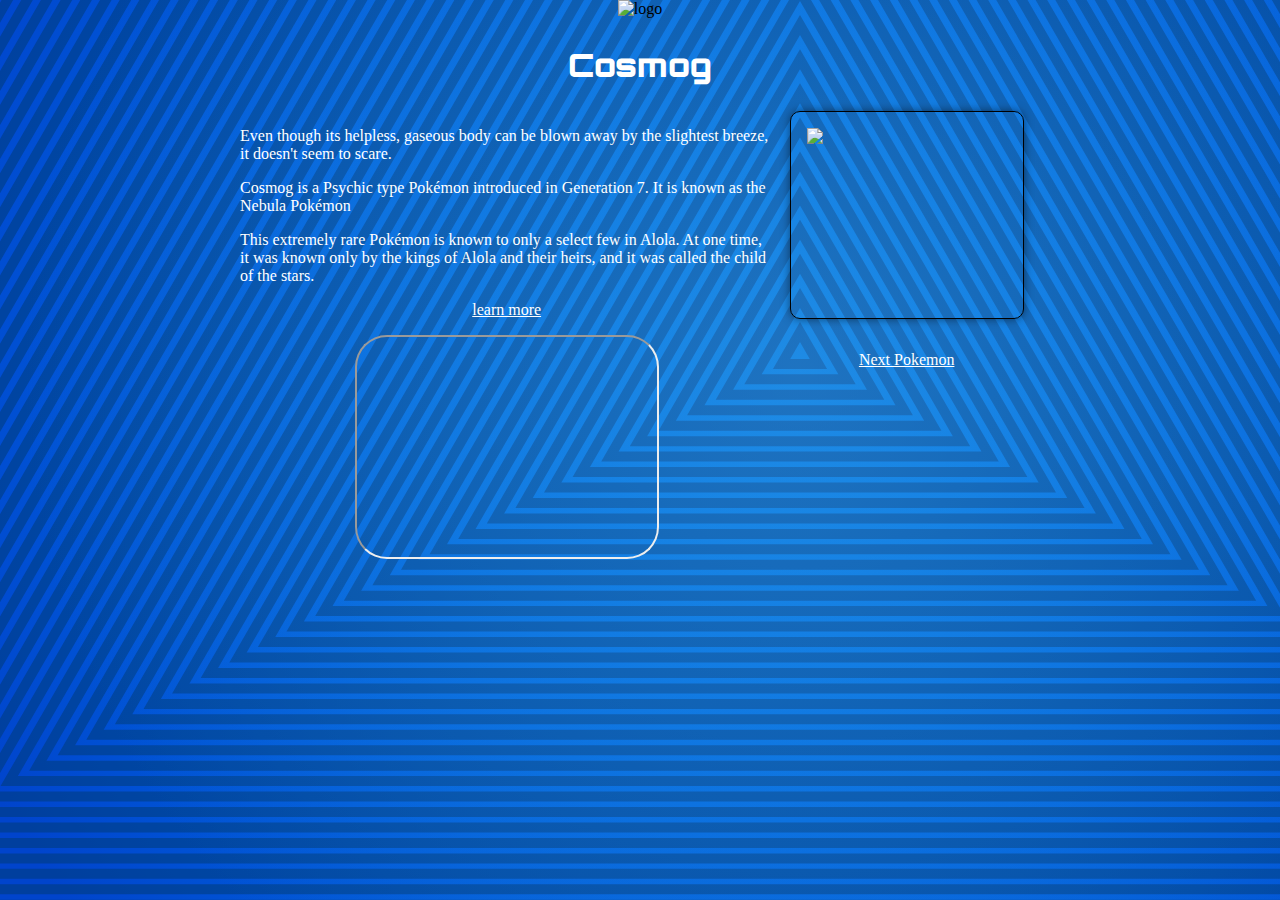
==== index.html @ eafabc04 "html files added" ====
<!DOCTYPE html>
<html lang="en">
<head>
    <meta charset="UTF-8">
    <meta name="viewport" content="width=device-width, initial-scale=1.0">
    <link rel="stylesheet" href="./style.css">
    <title>Document</title>
</head>
<body>
    <img src="https://upload.wikimedia.org/wikipedia/commons/thumb/9/98/International_Pok%C3%A9mon_logo.svg/1200px-International_Pok%C3%A9mon_logo.svg.png" alt="logo" />
<h2>Cosmog</h2>
<div class="container">
  <div>
     <p>Even though its helpless, gaseous body can be blown away by the slightest breeze, it doesn't seem to scare.</p>
<p>Cosmog is a Psychic type Pokémon introduced in Generation 7. It is known as the Nebula Pokémon</p>
<p>This extremely rare Pokémon is known to only a select few in Alola. At one time, it was known only by the kings of Alola and their heirs, and it was called the child of the stars.</p>
    <a target="_blank" href="https://bulbapedia.bulbagarden.net/wiki/Cosmog_(Pok%C3%A9mon)">learn more</a>
  </div>
<img src="https://cdn.bulbagarden.net/upload/thumb/1/17/789Cosmog.png/1200px-789Cosmog.png" />
  <iframe width="300" height="220" src="https://www.youtube.com/embed/aAguGp3N3HE">
</iframe>
<a href="./cosmoem.html">Next Pokemon</a>
</div>
</body>
</html>
---- style.css ----
@import url('https://fonts.googleapis.com/css2?family=Orbitron:wght@600;900&display=swap');
body {
    text-align: center;
    max-width: 800px;
    margin: 0 auto;
    background-color: #0099ff;
    background-image: url("data:image/svg+xml,%3Csvg xmlns='http://www.w3.org/2000/svg' width='100%25' height='100%25' viewBox='0 0 1600 900'%3E%3Cdefs%3E%3CradialGradient id='a' cx='800' cy='371' r='70%25' gradientUnits='userSpaceOnUse'%3E%3Cstop offset='0' stop-color='%230099ff'/%3E%3Cstop offset='1' stop-color='%2304C'/%3E%3C/radialGradient%3E%3CradialGradient id='b' cx='800' cy='371' r='60%25' gradientUnits='userSpaceOnUse'%3E%3Cstop offset='0' stop-color='%233d7dca' stop-opacity='1'/%3E%3Cstop offset='1' stop-color='%233d7dca' stop-opacity='0'/%3E%3C/radialGradient%3E%3C/defs%3E%3Crect fill='url(%23a)' width='1600' height='900'/%3E%3Cg fill='none' stroke='%23003a70' stroke-width='10' stroke-miterlimit='10' stroke-opacity='.5'%3E%3Cpolygon points='2277.4 1152 800-1407-677.4 1152'/%3E%3Cpolygon points='800-1372.9-648.8 1136.5 2248.8 1136.5'/%3E%3Cpolygon points='800-1338.8-620.2 1121.1 2220.2 1121.1'/%3E%3Cpolygon points='800-1304.7-591.6 1105.6 2191.6 1105.6'/%3E%3Cpolygon points='800-1270.6-563 1090.2 2163 1090.2'/%3E%3Cpolygon points='800-1236.5-534.4 1074.7 2134.4 1074.7'/%3E%3Cpolygon points='800-1202.4-505.8 1059.3 2105.8 1059.3'/%3E%3Cpolygon points='800-1168.3-477.2 1043.8 2077.2 1043.8'/%3E%3Cpolygon points='800-1134.2-448.6 1028.4 2048.6 1028.4'/%3E%3Cpolygon points='800-1100.1-420 1012.9 2020 1012.9'/%3E%3Cpolygon points='800-1066-391.4 997.5 1991.4 997.5'/%3E%3Cpolygon points='800-1031.9-362.7 982 1962.7 982'/%3E%3Cpolygon points='800-997.8-334.1 966.6 1934.1 966.6'/%3E%3Cpolygon points='800-963.7-305.5 951.1 1905.5 951.1'/%3E%3Cpolygon points='800-929.6-276.9 935.7 1876.9 935.7'/%3E%3Cpolygon points='800-895.5-248.3 920.2 1848.3 920.2'/%3E%3Cpolygon points='800-861.4-219.7 904.7 1819.7 904.7'/%3E%3Cpolygon points='800-827.3-191.1 889.3 1791.1 889.3'/%3E%3Cpolygon points='800-793.2-162.5 873.8 1762.5 873.8'/%3E%3Cpolygon points='800-759.1-133.9 858.4 1733.9 858.4'/%3E%3Cpolygon points='800-725-105.3 842.9 1705.3 842.9'/%3E%3Cpolygon points='800-690.9-76.7 827.5 1676.7 827.5'/%3E%3Cpolygon points='800-656.8-48.1 812 1648.1 812'/%3E%3Cpolygon points='800-622.7-19.4 796.6 1619.4 796.6'/%3E%3Cpolygon points='800-588.6 9.2 781.1 1590.8 781.1'/%3E%3Cpolygon points='800-554.5 37.8 765.7 1562.2 765.7'/%3E%3Cpolygon points='800-520.5 66.4 750.2 1533.6 750.2'/%3E%3Cpolygon points='800-486.4 95 734.8 1505 734.8'/%3E%3Cpolygon points='800-452.3 123.6 719.3 1476.4 719.3'/%3E%3Cpolygon points='800-418.2 152.2 703.9 1447.8 703.9'/%3E%3Cpolygon points='800-384.1 180.8 688.4 1419.2 688.4'/%3E%3Cpolygon points='800-350 209.4 673 1390.6 673'/%3E%3Cpolygon points='800-315.9 238 657.5 1362 657.5'/%3E%3Cpolygon points='800-281.8 266.6 642 1333.4 642'/%3E%3Cpolygon points='800-247.7 295.2 626.6 1304.8 626.6'/%3E%3Cpolygon points='800-213.6 323.9 611.1 1276.1 611.1'/%3E%3Cpolygon points='800-179.5 352.5 595.7 1247.5 595.7'/%3E%3Cpolygon points='800-145.4 381.1 580.2 1218.9 580.2'/%3E%3Cpolygon points='800-111.3 409.7 564.8 1190.3 564.8'/%3E%3Cpolygon points='800-77.2 438.3 549.3 1161.7 549.3'/%3E%3Cpolygon points='800-43.1 466.9 533.9 1133.1 533.9'/%3E%3Cpolygon points='800-9 495.5 518.4 1104.5 518.4'/%3E%3Cpolygon points='800 25.1 524.1 503 1075.9 503'/%3E%3Cpolygon points='800 59.2 552.7 487.5 1047.3 487.5'/%3E%3Cpolygon points='800 93.3 581.3 472.1 1018.7 472.1'/%3E%3Cpolygon points='800 127.4 609.9 456.6 990.1 456.6'/%3E%3Cpolygon points='800 161.5 638.5 441.2 961.5 441.2'/%3E%3Cpolygon points='800 195.6 667.2 425.7 932.8 425.7'/%3E%3Cpolygon points='800 229.7 695.8 410.2 904.2 410.2'/%3E%3Cpolygon points='800 263.8 724.4 394.8 875.6 394.8'/%3E%3Cpolygon points='800 297.9 753 379.3 847 379.3'/%3E%3Cpolygon points='800 332 781.6 363.9 818.4 363.9'/%3E%3C/g%3E%3Crect fill-opacity='.5' fill='url(%23b)' width='1600' height='900'/%3E%3C/svg%3E");
    background-attachment: fixed;
    background-size: cover;
}

h1 {
    text-align: center;
    color: #3498db;
    font-size: 3rem;
}

h1, h2, h3 {
    font-family: 'Orbitron', sans-serif;
    font-weight: 900;
    color: white;
}

h2 {
    font-size: 2rem;
}

img {
    width: 300px;
    margin: 0 auto;
}

p {
    text-align: left;
    color: white;
}

.container {
    display: grid;
    grid-template-columns: 2fr 1fr;
    img {
        width: 200px;
        border: solid 1px black;
        padding: 1rem;
        border-radius: 10px;
        box-shadow: 0px 0px 10px rgba(0, 0, 0, 0.5);
    }
}

iframe {
    margin: 1rem auto;
    border-radius: 2rem;
}

a {
    color: white;
    margin: 1rem;
    padding: 1rem;
}
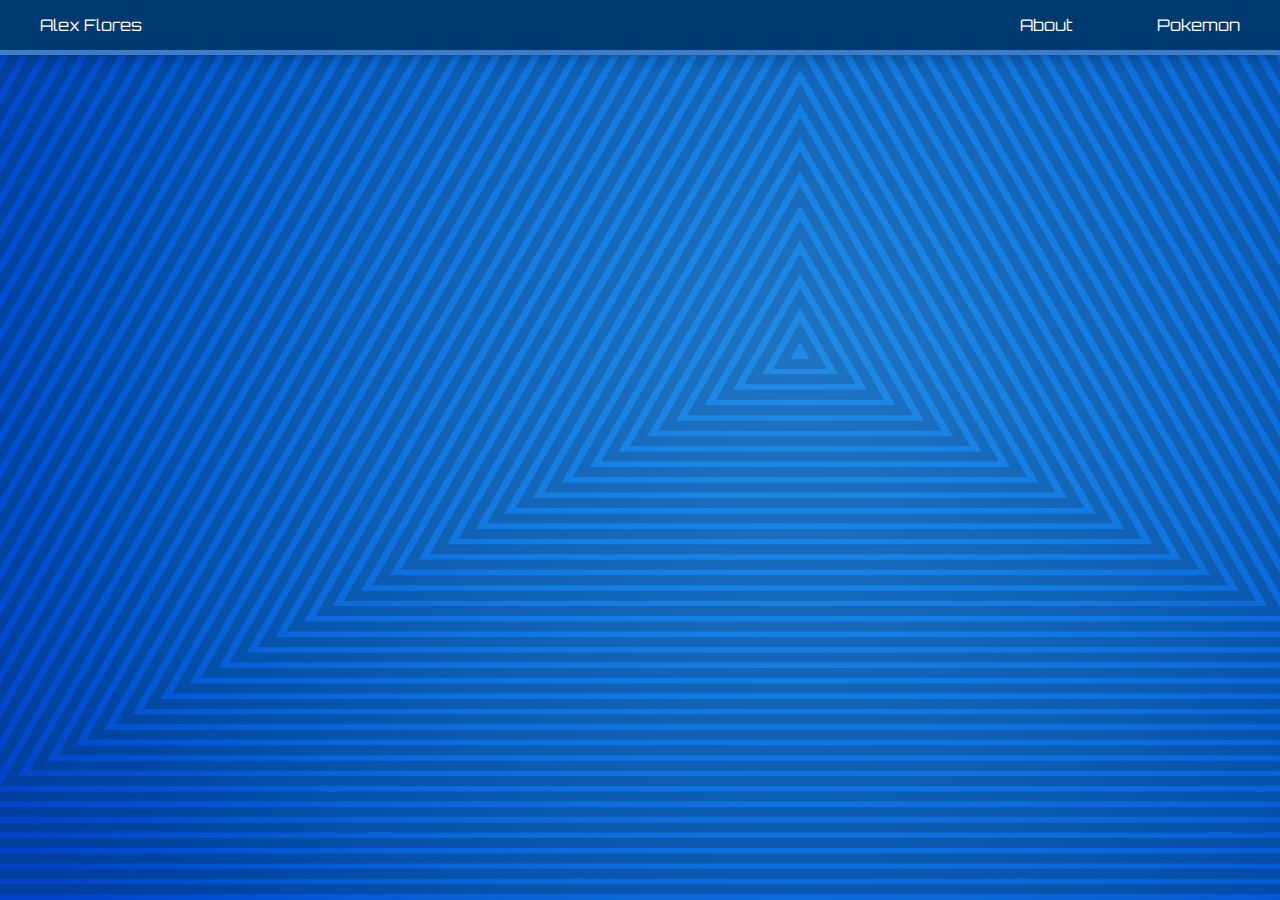
==== commit d276f740: "main files added and pokemon content added" ====
--- a/index.html
+++ b/index.html
@@ -7,19 +7,12 @@
     <title>Document</title>
 </head>
 <body>
-    <img src="https://upload.wikimedia.org/wikipedia/commons/thumb/9/98/International_Pok%C3%A9mon_logo.svg/1200px-International_Pok%C3%A9mon_logo.svg.png" alt="logo" />
-<h2>Cosmog</h2>
-<div class="container">
-  <div>
-     <p>Even though its helpless, gaseous body can be blown away by the slightest breeze, it doesn't seem to scare.</p>
-<p>Cosmog is a Psychic type Pokémon introduced in Generation 7. It is known as the Nebula Pokémon</p>
-<p>This extremely rare Pokémon is known to only a select few in Alola. At one time, it was known only by the kings of Alola and their heirs, and it was called the child of the stars.</p>
-    <a target="_blank" href="https://bulbapedia.bulbagarden.net/wiki/Cosmog_(Pok%C3%A9mon)">learn more</a>
-  </div>
-<img src="https://cdn.bulbagarden.net/upload/thumb/1/17/789Cosmog.png/1200px-789Cosmog.png" />
-  <iframe width="300" height="220" src="https://www.youtube.com/embed/aAguGp3N3HE">
-</iframe>
-<a href="./cosmoem.html">Next Pokemon</a>
-</div>
+    <nav>   
+        <a class="navLink" href="./index.html">Alex Flores</a>
+        <div>
+            <a class="navLink" href="./index.html">About</a>
+            <a class="navLink" href="./cosmog.html">Pokemon</a>
+        </div>
+    </nav>
 </body>
 </html>--- a/style.css
+++ b/style.css
@@ -1,12 +1,18 @@
 @import url('https://fonts.googleapis.com/css2?family=Orbitron:wght@600;900&display=swap');
 body {
     text-align: center;
-    max-width: 800px;
     margin: 0 auto;
     background-color: #0099ff;
     background-image: url("data:image/svg+xml,%3Csvg xmlns='http://www.w3.org/2000/svg' width='100%25' height='100%25' viewBox='0 0 1600 900'%3E%3Cdefs%3E%3CradialGradient id='a' cx='800' cy='371' r='70%25' gradientUnits='userSpaceOnUse'%3E%3Cstop offset='0' stop-color='%230099ff'/%3E%3Cstop offset='1' stop-color='%2304C'/%3E%3C/radialGradient%3E%3CradialGradient id='b' cx='800' cy='371' r='60%25' gradientUnits='userSpaceOnUse'%3E%3Cstop offset='0' stop-color='%233d7dca' stop-opacity='1'/%3E%3Cstop offset='1' stop-color='%233d7dca' stop-opacity='0'/%3E%3C/radialGradient%3E%3C/defs%3E%3Crect fill='url(%23a)' width='1600' height='900'/%3E%3Cg fill='none' stroke='%23003a70' stroke-width='10' stroke-miterlimit='10' stroke-opacity='.5'%3E%3Cpolygon points='2277.4 1152 800-1407-677.4 1152'/%3E%3Cpolygon points='800-1372.9-648.8 1136.5 2248.8 1136.5'/%3E%3Cpolygon points='800-1338.8-620.2 1121.1 2220.2 1121.1'/%3E%3Cpolygon points='800-1304.7-591.6 1105.6 2191.6 1105.6'/%3E%3Cpolygon points='800-1270.6-563 1090.2 2163 1090.2'/%3E%3Cpolygon points='800-1236.5-534.4 1074.7 2134.4 1074.7'/%3E%3Cpolygon points='800-1202.4-505.8 1059.3 2105.8 1059.3'/%3E%3Cpolygon points='800-1168.3-477.2 1043.8 2077.2 1043.8'/%3E%3Cpolygon points='800-1134.2-448.6 1028.4 2048.6 1028.4'/%3E%3Cpolygon points='800-1100.1-420 1012.9 2020 1012.9'/%3E%3Cpolygon points='800-1066-391.4 997.5 1991.4 997.5'/%3E%3Cpolygon points='800-1031.9-362.7 982 1962.7 982'/%3E%3Cpolygon points='800-997.8-334.1 966.6 1934.1 966.6'/%3E%3Cpolygon points='800-963.7-305.5 951.1 1905.5 951.1'/%3E%3Cpolygon points='800-929.6-276.9 935.7 1876.9 935.7'/%3E%3Cpolygon points='800-895.5-248.3 920.2 1848.3 920.2'/%3E%3Cpolygon points='800-861.4-219.7 904.7 1819.7 904.7'/%3E%3Cpolygon points='800-827.3-191.1 889.3 1791.1 889.3'/%3E%3Cpolygon points='800-793.2-162.5 873.8 1762.5 873.8'/%3E%3Cpolygon points='800-759.1-133.9 858.4 1733.9 858.4'/%3E%3Cpolygon points='800-725-105.3 842.9 1705.3 842.9'/%3E%3Cpolygon points='800-690.9-76.7 827.5 1676.7 827.5'/%3E%3Cpolygon points='800-656.8-48.1 812 1648.1 812'/%3E%3Cpolygon points='800-622.7-19.4 796.6 1619.4 796.6'/%3E%3Cpolygon points='800-588.6 9.2 781.1 1590.8 781.1'/%3E%3Cpolygon points='800-554.5 37.8 765.7 1562.2 765.7'/%3E%3Cpolygon points='800-520.5 66.4 750.2 1533.6 750.2'/%3E%3Cpolygon points='800-486.4 95 734.8 1505 734.8'/%3E%3Cpolygon points='800-452.3 123.6 719.3 1476.4 719.3'/%3E%3Cpolygon points='800-418.2 152.2 703.9 1447.8 703.9'/%3E%3Cpolygon points='800-384.1 180.8 688.4 1419.2 688.4'/%3E%3Cpolygon points='800-350 209.4 673 1390.6 673'/%3E%3Cpolygon points='800-315.9 238 657.5 1362 657.5'/%3E%3Cpolygon points='800-281.8 266.6 642 1333.4 642'/%3E%3Cpolygon points='800-247.7 295.2 626.6 1304.8 626.6'/%3E%3Cpolygon points='800-213.6 323.9 611.1 1276.1 611.1'/%3E%3Cpolygon points='800-179.5 352.5 595.7 1247.5 595.7'/%3E%3Cpolygon points='800-145.4 381.1 580.2 1218.9 580.2'/%3E%3Cpolygon points='800-111.3 409.7 564.8 1190.3 564.8'/%3E%3Cpolygon points='800-77.2 438.3 549.3 1161.7 549.3'/%3E%3Cpolygon points='800-43.1 466.9 533.9 1133.1 533.9'/%3E%3Cpolygon points='800-9 495.5 518.4 1104.5 518.4'/%3E%3Cpolygon points='800 25.1 524.1 503 1075.9 503'/%3E%3Cpolygon points='800 59.2 552.7 487.5 1047.3 487.5'/%3E%3Cpolygon points='800 93.3 581.3 472.1 1018.7 472.1'/%3E%3Cpolygon points='800 127.4 609.9 456.6 990.1 456.6'/%3E%3Cpolygon points='800 161.5 638.5 441.2 961.5 441.2'/%3E%3Cpolygon points='800 195.6 667.2 425.7 932.8 425.7'/%3E%3Cpolygon points='800 229.7 695.8 410.2 904.2 410.2'/%3E%3Cpolygon points='800 263.8 724.4 394.8 875.6 394.8'/%3E%3Cpolygon points='800 297.9 753 379.3 847 379.3'/%3E%3Cpolygon points='800 332 781.6 363.9 818.4 363.9'/%3E%3C/g%3E%3Crect fill-opacity='.5' fill='url(%23b)' width='1600' height='900'/%3E%3C/svg%3E");
     background-attachment: fixed;
     background-size: cover;
+    padding: 0;
+}
+
+.main {
+    max-width: 800px;
+    padding: 0rem 2rem;
+    margin: 0 auto;
 }
 
 h1 {
@@ -25,11 +31,6 @@
     font-size: 2rem;
 }
 
-img {
-    width: 300px;
-    margin: 0 auto;
-}
-
 p {
     text-align: left;
     color: white;
@@ -38,13 +39,25 @@
 .container {
     display: grid;
     grid-template-columns: 2fr 1fr;
-    img {
-        width: 200px;
-        border: solid 1px black;
-        padding: 1rem;
-        border-radius: 10px;
-        box-shadow: 0px 0px 10px rgba(0, 0, 0, 0.5);
-    }
+    grid-gap: 1.5rem;
+    margin: 2rem 0rem;
+}
+
+.container p:first-of-type {
+    margin-top: 0;
+    padding-top: 0;
+}
+
+img {
+    width: 200px;
+    padding: 0rem 1rem;
+}
+
+.logo {
+    width: 300px;
+    margin: 2rem auto 0rem auto;
+    border: none;
+    box-shadow: none;
 }
 
 iframe {
@@ -56,4 +69,44 @@
     color: white;
     margin: 1rem;
     padding: 1rem;
+}
+
+nav {
+    width: 100%;
+    min-width: 100vw;
+    max-width: 100vw;
+    background-color: #003A70;
+    height: 50px;
+    display: flex;
+    align-items: center;
+    justify-content: space-between;
+    padding: 0rem;
+    width: 100%;
+    margin: 0;
+    list-style: none;
+    border-bottom: solid 5px #3D7DCA;
+    box-shadow: 0px 0px 20px rgba(0, 0, 0, 0.3);
+}
+
+ul {}
+
+.navLink {
+    padding: 0rem 1.5rem;
+    color: white;
+    font-family: 'Orbitron', sans-serif;
+    cursor: pointer;
+    text-decoration: none;
+}
+
+.first {
+    justify-self: flex-start;
+}
+
+.links {
+    display: flex;
+    justify-content: space-between;
+}
+
+.videoContainer {
+    text-align: center;
 }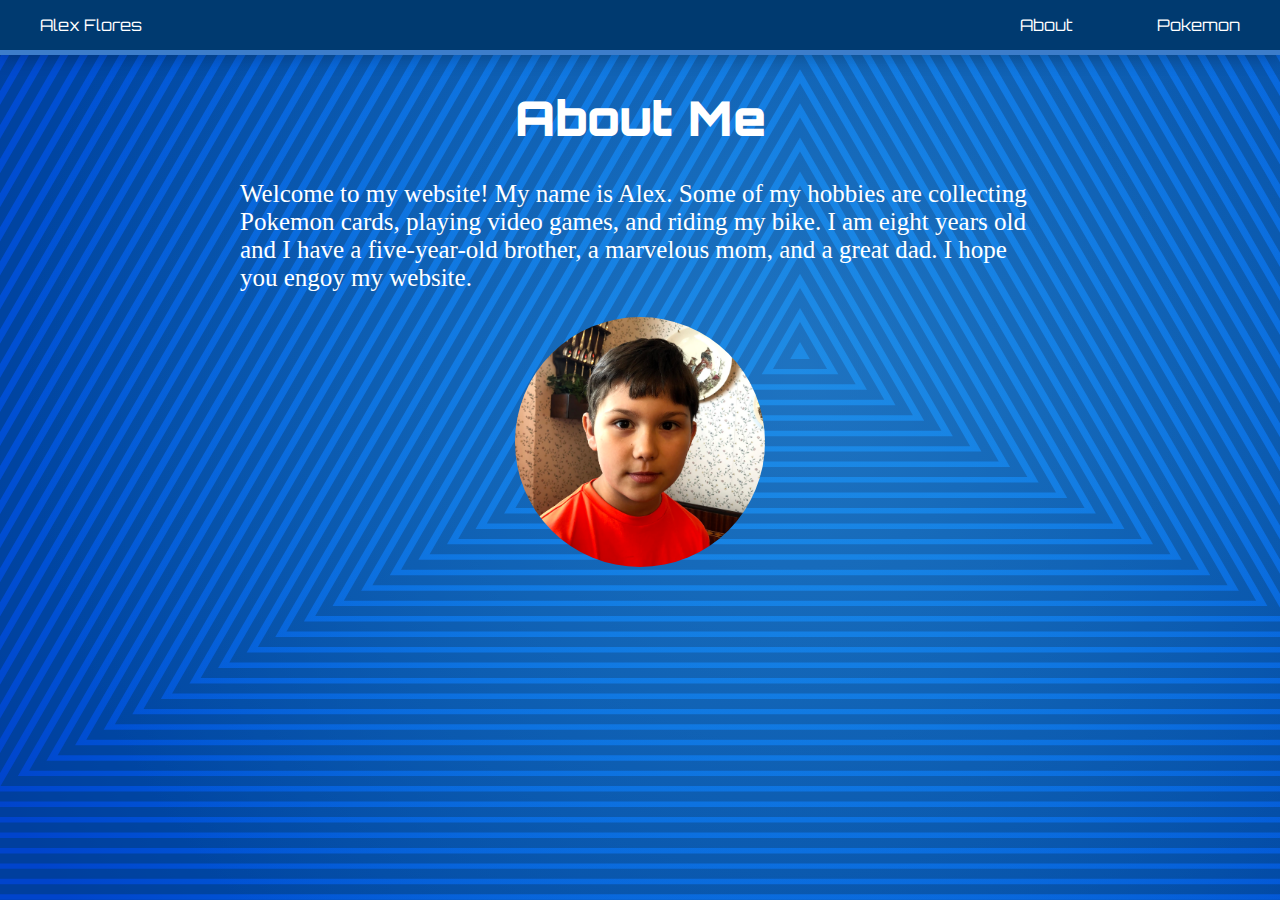
==== commit 487cb40a: "website complete" ====
--- a/index.html
+++ b/index.html
@@ -14,5 +14,15 @@
             <a class="navLink" href="./cosmog.html">Pokemon</a>
         </div>
     </nav>
+    <div class="main">
+        <h1>About Me</h1>
+        <p class="about">Welcome to my website! My name is Alex. Some of my hobbies are 
+            collecting Pokemon cards, playing video games, and riding my bike.
+             I am eight years old and I have a five-year-old brother, a marvelous mom, and a great dad. 
+             I hope you engoy my website. 
+        </p>
+        <img class="alex" src="./images/alex.jpg" />
+    
+    </div>
 </body>
 </html>--- a/style.css
+++ b/style.css
@@ -109,4 +109,15 @@
 
 .videoContainer {
     text-align: center;
+}
+
+.about {
+    font-size: 25px;
+}
+
+.alex {
+    border-radius: 50%;
+    height: 250px;
+    width: 250px;
+    object-fit: cover;
 }